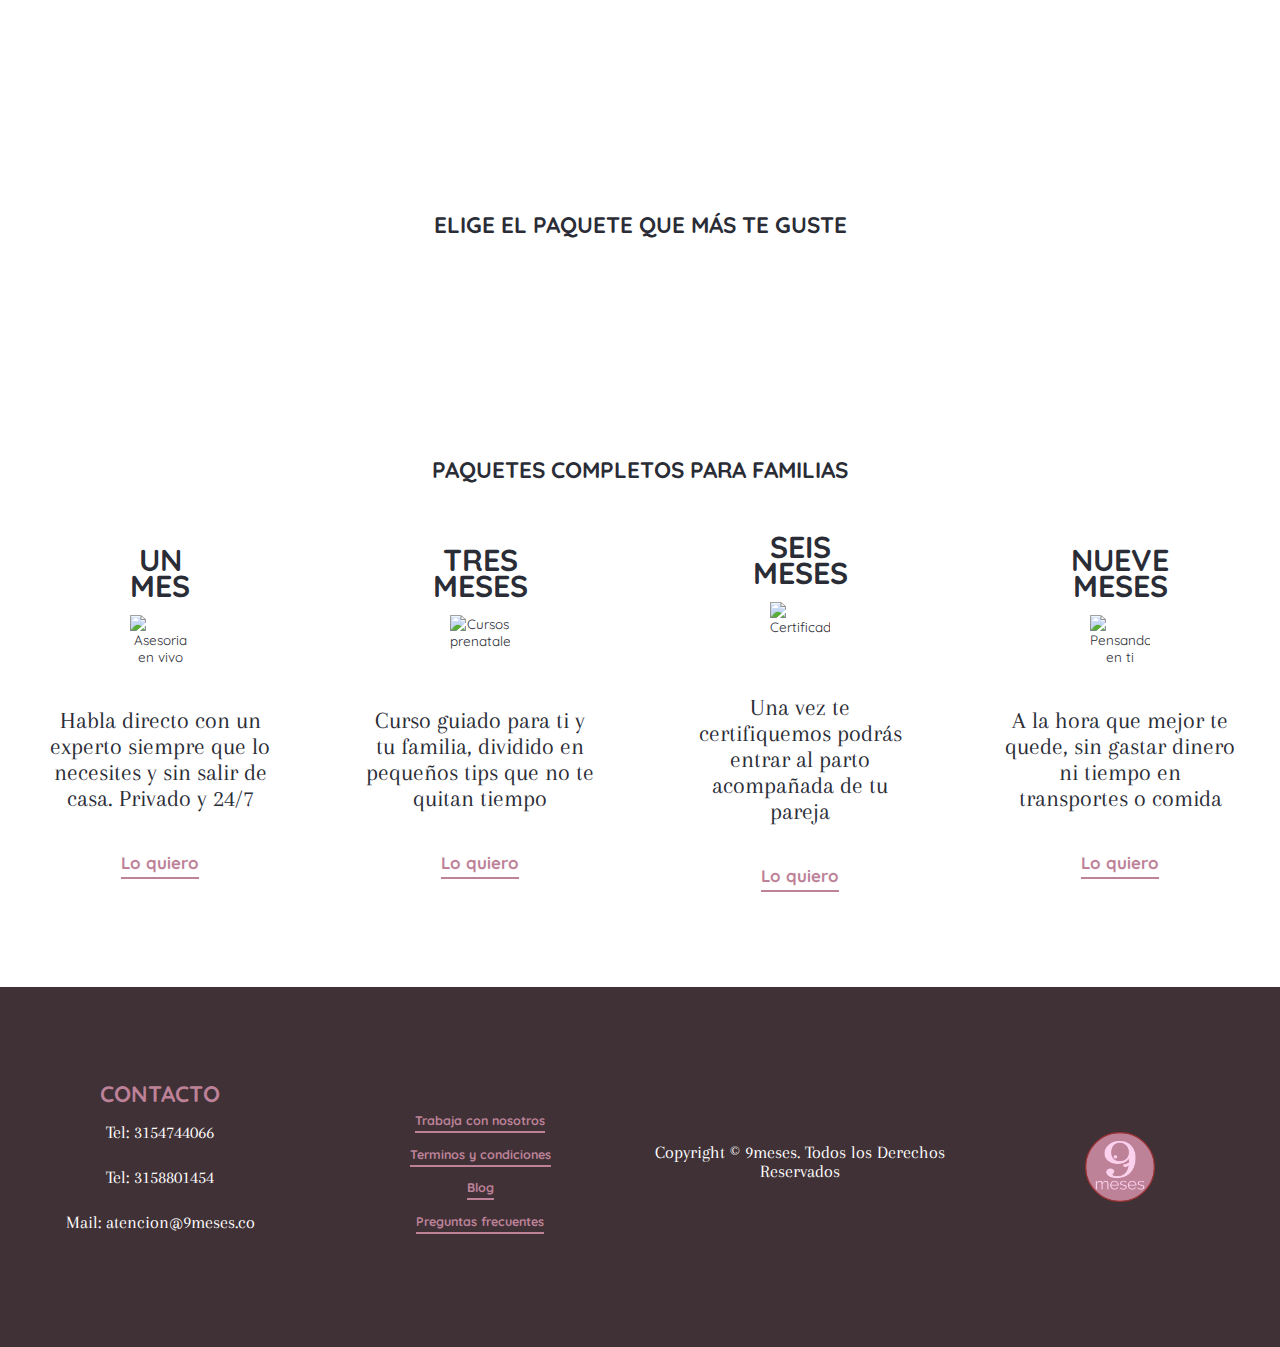
==== aliados/index.html @ f8b291e6 "creo la carpeta aliados" ====
<!DOCTYPE html>
<html lang="es" class="no-js">
	<head>
		<meta charset="UTF-8" />
		<meta http-equiv="X-UA-Compatible" content="IE=edge">
		<meta name="viewport" content="width=device-width, initial-scale=1">
		<title>9 Meses: Aliados</title>
		<meta name="description" content="Acompañamiento y asesoria en el embarazo y la maternidad" />
		<meta name="piano__keywords" content="embarazo, bebe, cuidado, ser mama, ser papa, asesoria, salud, hijos, periodo" />
		<meta name="author" content="9meses" />
		<meta property='og:image'              content='http://9meses.co/img/9meses-portada-facebook.png' />
		<link rel="shortcut icon" href="../favicon.ico">
		<link href="https://fonts.googleapis.com/css?family=Quicksand:700|Arapey" rel="stylesheet">
		<link rel="stylesheet" type="text/css" href="../css/normalize.css" />
		<link rel="stylesheet" type="text/css" href="../css/instruments.css" />
		<link rel="stylesheet" type="text/css" href="../css/style.css" />
		<!-- polyfills -->
		<script src="../js/inc/shim/Base64.js" type="text/javascript"></script>
		<script src="../js/inc/shim/Base64binary.js" type="text/javascript"></script>
		<script src="../js/inc/shim/WebAudioAPI.js" type="text/javascript"></script>
		<!-- midi.js package -->
		<script src="../js/midi/audioDetect.js" type="text/javascript"></script>
		<script src="../js/midi/gm.js" type="text/javascript"></script>
		<script src="../js/midi/loader.js" type="text/javascript"></script>
		<script src="../js/midi/plugin.audiotag.js" type="text/javascript"></script>
		<script src="../js/midi/plugin.webaudio.js" type="text/javascript"></script>
		<script src="../js/midi/plugin.webmidi.js" type="text/javascript"></script>
		<!-- utils -->
		<script src="../js/util/dom_request_xhr.js" type="text/javascript"></script>

		<!--[if IE]>
  		<script src="http://html5shiv.googlecode.com/svn/trunk/html5.js"></script>
		<![endif]-->
		<script>document.documentElement.className = 'js';</script>
		<script async src="//pagead2.googlesyndication.com/pagead/js/adsbygoogle.js"></script>
		<script>
		  (adsbygoogle = window.adsbygoogle || []).push({
		    google_ad_client: "ca-pub-3851506205594502",
		    enable_page_level_ads: true
		  });
		</script>
	</head>
	<!--<body class="loading">-->
	<body>

	<script>
	  window.fbAsyncInit = function() {
	    FB.init({
	      appId      : '145678322659466',
	      cookie     : true,
	      xfbml      : true,
	      version    : 'v2.8'
	    });
	    FB.AppEvents.logPageView();   
	  };

	  (function(d, s, id){
	     var js, fjs = d.getElementsByTagName(s)[0];
	     if (d.getElementById(id)) {return;}
	     js = d.createElement(s); js.id = id;
	     js.src = "//connect.facebook.net/en_US/sdk.js";
	     fjs.parentNode.insertBefore(js, fjs);
	   }(document, 'script', 'facebook-jssdk'));
	</script>
	
		
		<main>
		
			<section class="content content--nopadding--servicios content--boxes flexy flexy--row flexy--stretch">
				<div class="content__inner content__inner--half content__inner--c3--apoyo flexy flexy--center">
					<h2 class="content__title">Elige el paquete que más te guste</h2>	
				</div>			
			</section>
			<section class="content content--nopadding--servicios content--boxes flexy flexy--row flexy--stretch">
				<div class="content__inner content__inner--half content__inner--c3--apoyo flexy flexy--center">
					<h2 class="content__title">Paquetes completos para familias</h2>	
				</div>	
				<div class="content__inner content__inner--half content__inner--c1 flexy flexy--center">
					<h2 class="content__title">Un mes</h2>
					<img class="imagenServicio" src="img/servicios1.png" alt="Asesoria en vivo"/>
					<p class="content__subtitle">Habla directo con un experto siempre que lo necesites y sin salir de casa. Privado y 24/7</p>
					<!--<p class="content__subtitle content__subtitle--light">$50.000 por mes</p>-->
					<a href="https://www.m.me/9mesescolombia"  target="_blank" class="link-more link-more--light">Lo quiero</a>
				</div>
				<div class="content__inner content__inner--half content__inner--c1 flexy flexy--center">
					<h2 class="content__title">Tres meses</h2>
					<img class="imagenServicio" src="img/servicios2.png" alt="Cursos prenatales"/>
					<p class="content__subtitle">Curso guiado para ti y tu familia, dividido en pequeños tips que no te quitan tiempo</p>
					<!--<p class="content__subtitle">$40.000 por mes</p>-->
					<a href="https://www.m.me/9mesescolombia"  target="_blank" class="link-more">Lo quiero</a>
				</div>
				<div class="content__inner content__inner--half content__inner--c1 flexy flexy--center">
					<h2 class="content__title">Seis meses</h2>
					<img class="imagenServicio" src="img/servicios3.png" alt="Certificado"/>
					<p class="content__subtitle">Una vez te certifiquemos podrás entrar al parto acompañada de tu pareja</p>
					<!--<p class="content__subtitle content__subtitle--light">$50.000 por curso</p>-->
					<a href="https://www.m.me/9mesescolombia"  target="_blank" class="link-more link-more--light">Lo quiero</a>
				</div>
				<div class="content__inner content__inner--half content__inner--c1 flexy flexy--center">
					<h2 class="content__title">Nueve meses</h2>
					<img class="imagenServicio" src="img/servicios4.png" alt="Pensando en ti"/>
					<p class="content__subtitle">A la hora que mejor te quede, sin gastar dinero ni tiempo en transportes o comida</p>
					<!--<p class="content__subtitle">$450.000</p>-->
					<a href="https://www.m.me/9mesescolombia"  target="_blank" class="link-more">Lo quiero</a>
				</div>
			</section>



			
			

			
			<section class="content content--nopadding content--boxes flexy flexy--row flexy--stretch">
				<div class="content__inner content__inner--half content__inner--c3 flexy flexy--center">
					<h2 class="content__title" style="color:#BD8298;">Contacto</h2>
					<p class="content__subtitle content__subtitle--light">Tel: 3154744066</p>
					<p class="content__subtitle content__subtitle--light">Tel: 3158801454</p>
					<p class="content__subtitle content__subtitle--light">Mail: atencion@9meses.co</p>
					<!--<a href="#" class="link-more link-more--light">Read our story</a>-->
				</div>
				<div class="content__inner content__inner--half content__inner--c3 flexy flexy--center">
					<!--<h2 class="content__title">Since 1979</h2>-->
					<!--<p class="content__subtitle content__subtitle--light">Learn how Tempo has become the leading music production and review hub in the history of mankind.</p>-->
					<a href="#" class="link-more link-more--light">Trabaja con nosotros</a>
					<a href="/terminosycondiciones" class="link-more link-more--light">Terminos y condiciones</a>
					<a href="#" class="link-more link-more--light">Blog</a>
					<a href="#" class="link-more link-more--light">Preguntas frecuentes</a>
				</div>
				<div class="content__inner content__inner--half content__inner--c3 flexy flexy--center">
					<!--<h2 class="content__title">Since 1979</h2>-->
					<p class="content__subtitle content__subtitle--light">Copyright © 9meses. Todos los Derechos Reservados</p>
					<!--<a href="#" class="link-more link-more--light">Read our story</a>-->
				</div>
				<div class="content__inner content__inner--half content__inner--c3 flexy flexy--center">
					<div class="interaction"></div>
					<!--<h2 class="content__title">Since 1979</h2>
					<p class="content__subtitle content__subtitle--light">Learn how Tempo has become the leading music production and review hub in the history of mankind.</p>
					<a href="#" class="link-more link-more--light">Read our story</a>-->
				</div>
				<!--<div class="content__inner content__inner--half content__inner--c2 flexy flexy--center">
					<h2 class="content__title">The Hub</h2>
					<p class="content__subtitle">Explore how Tempo has helped thousands of artist find their perfect equipment &amp; get connected.</p>
					<a href="#" class="link-more">Join the hub</a>
				</div>-->
			</section>
			<!--<section class="content flexy content--bg content--bg-violin content--cursor-light">
				<div class="content__inner content__inner--fheight flexy flexy--center">
					<h2 class="content__title content__title--light">Strings</h2>
					<p class="content__subtitle content__subtitle--light">Mahogany and maple, Guarneri del Gesu and Stradivari: Welcome to the world of high-quality strings.</p>
					<a href="#" class="link-more">Explore</a>
				</div>
				<div class="interaction interaction--corner interaction--light"></div>
			</section>
			<section class="content content--instrument content--tiny flexy flexy--center">
				<div class="content__inner flexy flexy--center">
					<h2 class="content__title">And More</h2>
					<p class="content__subtitle">From tubas to saxophones and other excellent musical friends, we have them all.</p>
				</div>
				<div class="flexy flexy--row flexy--center flexy--stretch flexy--padding">
					<div class="tiny-instrument tiny-instrument--flute"><img class="tiny-instrument__image" src="img/instruments/panflute.svg" alt="Pan Flute"/></div>
					<div class="tiny-instrument tiny-instrument--tuba"><img class="tiny-instrument__image" src="img/instruments/tuba.svg" alt="Tuba"/></div>
					<div class="tiny-instrument tiny-instrument--sax"><img class="tiny-instrument__image" src="img/instruments/saxophone.svg" alt="Saxophone"/></div>
				</div>
			</section>
			
			<section class="content content--related">
				<div class="chime chime--tiny instrument">
					<svg class="chime__inner" width="80px" height="80px" xmlns:note="http://tympanus.net/codrops" viewBox="0 0 100 100">
						<g class="chime__pipe-wrap">
							<path class="chime__string" d="M24.8,9.2v8.4"/>
							<path note:id="62" class="chime__pipe" d="M22.5,95V17.7H27V95H22.5z"/>
						</g>
						<g class="chime__pipe-wrap">
							<path class="chime__string" d="M37.2,9.2v8.4"/>
							<path note:id="65" class="chime__pipe" d="M34.9,82.1V17.7h4.5v64.4H34.9z"/>
						</g>
						<g class="chime__pipe-wrap">
							<path class="chime__string" d="M49.5,9.2v8.4"/>
							<path note:id="67" class="chime__pipe" d="M47.3,69.9V17.7h4.5v52.2H47.3z"/>
						</g>
						<g class="chime__pipe-wrap">
							<path class="chime__string" d="M61.9,9.2v8.4"/>
							<path note:id="69" class="chime__pipe" d="M59.7,59.9V17.7h4.5v42.3H59.7z"/>
						</g>
						<g class="chime__pipe-wrap">
							<path class="chime__string" d="M74.3,9.2v8.4"/>
							<path note:id="74" class="chime__pipe" d="M72,49.1V17.7h4.5v31.4H72z"/>
						</g>
						<path class="chime__holder" d="M82.9,9.5H17.1V5h65.7V9.5z"/>
					</svg>
				</div>
				<h3>If you enjoyed this demo you might also like:</h3>
				<a class="media-item" href="http://tympanus.net/Development/AboveBeneath/">
					<img class="media-item__img" src="img/related/AboveBeneath.jpg">
					<h3 class="media-item__title">Above &amp; Beneath</h3>
				</a>
				<a class="media-item" href="http://tympanus.net/Development/RecordPlayer/">
					<img class="media-item__img" src="img/related/RecordPlayer.jpg">
					<h3 class="media-item__title">Interactive Record Player</h3>
				</a>
				<a class="media-item" href="http://tympanus.net/Tutorials/SVGDrums/">
					<img class="media-item__img" src="img/related/Drums.jpg">
					<h3 class="media-item__title">SVG Drums</h3>
				</a>
			</section>-->
		</main>
		<!-- keyboard events : used for the piano - assign keyboard keys to piano keys -->
		<script src="../js/mousetrap.min.js"></script>
		<!-- the canvas wave animation -->
		
		<!-- js media queries : display the different sizes of pianos for different screen sizes -->
		<!--<script src="js/enquire.min.js"></script>-->
		<!-- for some animations -->
		<script src="../js/anime.min.js"></script>
		<!-- helper functions -->
		<script src="../js/helper.js"></script>
		<!-- the piano -->
		<!--<script src="js/piano.js"></script>-->
		<!-- the guitar -->
		<!--<script src="js/guitar.js"></script>-->
		<!-- the kalimba -->
		<!--<script src="js/kalimba.js"></script>-->
		<!-- the chimes -->
		<!--<script src="js/chimes.js"></script>-->
		<!-- the timpani -->
		<!--<script src="js/timpani.js"></script>-->
		<!-- the harp -->
		<!--<script src="js/harp.js"></script>-->
		<!-- the xylophone -->
		<!--<script src="js/xylophone.js"></script>-->
		<!-- the sax, tuba and pan flute -->
		<!--<script src="js/tinyinstrument.js"></script>-->
		<!-- the microphone effect -->
		<!--<script src="js/mic.js"></script>-->
		<!-- the violin effect -->
		<!--<script src="js/violin.js"></script>-->
		<!-- main script -->
		<script src="../js/main.js"></script>
	</body>
</html>
---- css/instruments.css ----
/* Instruments */
.instrument {
	position: absolute;
	top: 0;
	left: 0;
	overflow: hidden;
	width: 100%;
	height: 100%;
	opacity: 1;
	transition: opacity 1s;
}

.instrument--hidden {
	opacity: 0;
}

.instrument > svg {
	position: absolute;
	top: 0;
	left: 0;
	width: 100%;
	height: 100%;
	-webkit-touch-callout: none;
	-webkit-user-select: none;
	-moz-user-select: none;
	-ms-user-select: none;
	user-select: none;   
}

/* Piano */
.piano::after {
	content: '';
	position: absolute;
	top: 0;
	left: 0;
	width: 100%;
	height: 100%;
	pointer-events: none;
	background: linear-gradient(180deg, #fff, rgba(255,255,255,0));
}

.piano__key--natural {
	fill: #fff;
	stroke: #e4e4ec;
	stroke-width: 0.5px;
}

.piano__key--natural.piano__key--active {
	fill: #f0f0f5;
}

.piano__key--flat {
	fill: #e4e4ec;
}

.piano__key--flat.piano__key--active {
	fill: #fbce41;
}

/* Guitar */
.guitar__body {
	fill: #cac3b0;
	stroke: #b7b09e;
	stroke-width: 1px;
}

.guitar__neck,
.guitar__stringcut {
	fill: #b7b09f;
}

.guitar__middle {
	fill: #afa99a;
}

.guitar__string {
	pointer-events: none;
	stroke: #e6e3d9;
	stroke-width: 1.5px;
}

.guitar__string-hover {
	pointer-events: visible;
	fill: none;
}

/* Kalimba */
.kalimba__inner {
	fill: #ffe3a2;
	stroke: #ffc938;
	stroke-width: 1px;
}

/* Big chime */
.chime__inner {
	top: 10%;
	left: 10%;
	width: 80%;
	height: 80%;
}

.chime--large .chime__pipe {
	fill: #b3bfca;
}

.chime--large .chime__string {
	stroke: #91a0ad;
	stroke-width: 2px;
}

/* same tranform origin for tiny and large chime */
.chime__pipe,
.chime__string {
	transform-origin: 50% -20%;
}

.chime--large .chime__pipe {
	pointer-events: visible;
}

/* Timpani drums */
.timpani__drum {
	pointer-events: visible;
	fill: #c1c8e8;
    stroke: #3d51b7;
	stroke-width: 2px;
}

.timpani__drum--active {
	fill: #b2b8d6;
}

/* Harp */
.harp__inner {
	min-width: 30em;
}

.harp__body {
	fill: #cc8969;
}

.harp__string-hover {
	pointer-events: visible;
	fill: none;
}

.harp__string {
	stroke-width: 2px;
	stroke: #fff;
}

.harp__string--c {
	stroke: #e08f8f;
}

.harp__string--f {
	stroke: #959dc3;
}

/* Xylophone */
.xylophone__inner {
	min-width: 49em;
}

.xylophone__key {
	fill: #efe1ba;
	stroke: #d4cbb2;
	stroke-width: 1px;
}

.xylophone__key.xylophone__key--active {
	fill: #decc9a;
}

.xylophone__base {
	fill: #c8cc91;
}

/* Tiny instrument images */
.tiny-instrument {
	padding: 2em;
	flex: none;
	min-width: 290px;
	text-align: center;
	display: flex;
	justify-content: center;
}

.tiny-instrument__image {
	max-width: 100%;
	flex: none;
	cursor: pointer;
}

/* Tiny chime */
.chime--tiny {
	width: 6em;
	height: 7em;
	display: block;
	position: relative;
	margin: 0 auto 5em;
}

.chime__holder,
.chime--tiny .chime__pipe {
	fill: #4d61c5;
	stroke: none;
}

.chime--tiny .chime__string {
	fill: none;
	stroke: #4d61c5;
	stroke-width: 1px;
}
---- css/style.css ----
*,
*::after,
*::before {
	-webkit-box-sizing: border-box;
	box-sizing: border-box;
}

body {
	font-family: 'Quicksand', sans-serif;
	color: #2a2c36;
	background: #fff;
	-webkit-font-smoothing: antialiased;
	-moz-osx-font-smoothing: grayscale;
}

a {
	font-weight: bold;
	text-decoration: none;
	color: #3F3035;
	outline: none;
	transition: color 0.2s;
}

a:hover,
a:focus {
	color: #993333;
	outline: none;
}

.boton-iniciar-chat{
    box-shadow: none;
    border-color: #BD8298;
    background-color: transparent;
    border-radius: 14px;
    padding-bottom: 4px;
    padding-top: 4px;
    padding-left: 30px;
    padding-right: 30px;
    color: #BD8298;
    border-style: double;
}

.boton-iniciar-chat:hover,
.boton-iniciar-chat:focus {
    box-shadow: none;
    border-color: #BD8298;
    background-color: #BD8298;
    border-radius: 14px;
    padding-bottom: 4px;
    padding-top: 4px;
    padding-left: 30px;
    padding-right: 30px;
    color: #fff;
    border-style: double;
}

.hidden {
	position: absolute;
	overflow: hidden;
	width: 0;
	height: 0;
	pointer-events: none;
}

/* Flexbox helper classes */
.flexy {
	display: flex;
	flex-direction: column;
	align-items: center;
}

.flexy--stretch {
	align-items: stretch;
}

.flexy--center {
	justify-content: center;
}

.flexy--row {
	flex-direction: row;
	flex-wrap: wrap;
}

.flexy--padding {
	padding: 0 0 2em;
}

.tiny {
	font-size: 50%;
}

/* Icons */
.icon {
	display: block;
	width: 1.5em;
	height: 1.5em;
	margin: 0 auto;
	fill: currentColor;
}

.icon--caret {
	font-size: 2em;
	position: absolute;
	z-index: 100;
	bottom: 1em;
	left: 50%;
	transform: translateX(-50%);
}

/* Zero-element page loader */
.js .loading::before,
.js .loading::after {
	position: fixed;
	z-index: 1000;
	top: 0;
	left: 0;
	display: flex;
	flex-direction: column;
	justify-content: center;
	align-items: center;
	width: 100%;
	height: 100%;
}

.js .loading::before {
	content: '';
	background: #403136;
}

.js .loading::after {
	content: 'Cargando... \ATranquila, estamos aquí';
	line-height: 2;
	padding: 5em 0 0 0;
	text-align: center;
	white-space: pre;
	font-weight: lighter;
	color: #FCD1ED;
	background: url(../img/9meses-logo.png) no-repeat 50% calc(50% - 3em);
	background-size: 6em;
	animation: loaderAnim 1s alternate infinite;
}

@keyframes loaderAnim {
	to {
		opacity: 0.2;
	}
}

/* Intro header */
.intro {
	position: absolute;
	z-index: 10;
	top: 0;
	left: 0;
	display: flex;
	flex-direction: column;
	justify-content: center;
	align-items: center;
	width: 100%;
	height: 100vh;
	padding: 0 0 18vh 0;
	text-align: center;
	pointer-events: auto;
}

.intro__header {
	position: absolute;
	top: 2em;
	right: 2em;
	left: 2em;
}

/* Top Navigation Style */
.codrops-links {
	position: relative;
	display: inline-flex;
	justify-content: center;
	text-align: center;
	white-space: nowrap;
	pointer-events: auto;
	background: #fbce41;
}

.codrops-links::after {
	content: '';
	position: absolute;
	top: 20%;
	left: 50%;
	width: 1px;
	height: 60%;
	opacity: 0.7;
	background: #5b5b63;
	transform: rotate(22.5deg);
}

.codrops-icon {
	display: inline-block;
	flex: none;
	margin: 0.25em;
	padding: 0.5em;
	color: #2a2c36;
}

.codrops-icon:hover,
.codrops-icon:focus {
	color: #fff;
}

/* GitHub link */
.link-github {
	z-index: 1000;
	display: inline-block;
	margin: 0 0 0 auto;
	padding: 0.75em;
	pointer-events: auto;
	color: #2a2c36;
	background: #fbce41;
}

.link-github:hover,
.link-github:focus {
	color: #fff;
}

/* Intro title and tagline */
.intro__title {
	font-size: 3.25em;
	font-weight: normal;
	font-weight: 900;
	line-height: 0.8;
	margin: 50px;
	width: 60%;
	text-transform: uppercase;
}

.intro__tagline {
	font-family: 'Arapey', serif;
	font-size: 1.2em;
	font-weight: normal;
	max-width: 430px;
	margin: 1vh 0 1.25em 0;
	padding: 0 1em;
	color: #38383c;
}

.interaction {
	position: relative;
	width: 70px;
	height: 70px;
	margin: 0 auto;
	pointer-events: none;
	background: url(../img/9meses-logo.png) no-repeat center center;
	background-size: cover;
}

.interaction--light {
	background-image: url(../img/9meses-logo.png);
}

.interaction--corner {
	position: absolute;
	right: 0.5em;
	bottom: 1em;
}

/* Content */
.imagenServicio{
	height: 80px;
	width: 60px;
}
.imagenPersona{
	height: 80px;
	width: 80px;
	border-radius: 40px;
}

.content {
	position: relative;
	min-height: 95vh;
	padding: 0vh 0 0;
	background-color: #fff;
	-webkit-touch-callout: none;
	-webkit-user-select: none;
	-moz-user-select: none;
	-ms-user-select: none;
	user-select: none;
}

.content--highlight {
	padding: 0;
	background-color: #BD8298;

}

.content--nopadding {
	padding: 0;

}
.content--nopadding--apoyos {
	padding: 0;
	margin-top: 50px;
	margin-bottom: 50px;
}
.content--nopadding--servicios {
	padding: 0;
	margin-top: 50px;
	margin-bottom: 50px;
}

.content--boxes--apoyo {
	min-height: 20vh;
	color: #3F3035;
}

.content--boxes {
	min-height: 40vh;
}

.content__inner {
	position: relative;
	z-index: 10;
	max-width: 700px;
	margin: 0 auto;
	text-align: center;
	pointer-events: none;
}

.content__inner--fheight {
	height: 60vh;
	margin-top: 100px;
}

.content__inner--half {
	flex: none;
	width: 25%;
	max-width: none;
	height: auto;
	padding: 5vh;
	font-size: 1.5vh;
}

.content__inner--half .content__title {
	font-size: 2.25em;
	margin-bottom: 0.5em;
	text-transform: uppercase;
}

.content__inner--half .content__subtitle {
	font-size: 1.75em;
}

.content__inner--half .link-more {
	color: rgba(189,130,152,1);
}

.content__inner--c1 {
	background: #fff;
}

.content__inner--c2 {
	background: #fff;
}

.content__inner--c3--apoyo {
	background: #fff;
    width: 100%;
    padding: 0vh;
    font-size: 10px;
}
.content__inner--c3--apoyo--apoyos {
	background: #fff;
    width: 16.5%;
    padding: 2vh;
    font-size: 8px;
}


.content__inner--c3 {
	background: #403136;
    width: 25%;
    padding: 0vh;
    font-size: 10px;
}

.content__title {
	font-size: 5em;
	font-weight: 900;
	line-height: 0.85;
	position: relative;
	z-index: 10;
	margin: 0;
	padding: 0 5vmax 0 5vmax;
	text-transform: uppercase;
	pointer-events: none;
}

.content__title--color {
	color: #f4ba45;
}

.content__title--light {
	color: #993333;
}

.content__title--center {
	text-align: center;
}

.content__title .icon {
	font-size: 0.45em;
	display: inline-block;
	margin: 0 0.25em;
	color: #5b5d69;
}

.content__subtitle {
	font-family: 'Arapey', serif;
	font-size: 1.5em;
	font-weight: normal;
	margin: 0.5em 0 1em;
}

.content__subtitle--light {
	color: #fff;
}

.content--kalimba::after {
	content: '';
	position: absolute;
	top: 0;
	left: 0;
	width: 100%;
	height: 50%;
	pointer-events: none;
	background: linear-gradient(to bottom, #fff 20%, rgba(255,255,255,0));
}

.content--bg {
	background-position: 50% 50%;
	background-size: cover;
}

.content--cursor-dark {
	cursor: url(../img/cursors/cursor_dark.png) 16 16, url(../img/cursors/cursor_dark.cur), pointer;
}

.content--cursor-light {
	cursor: url(../img/cursors/cursor_light.png) 16 16, url(../img/cursors/cursor_light.cur), pointer;
}

.content--bg-mic {
	background-image:linear-gradient( rgba(0, 0, 0, 0),rgba(0, 0, 0, 0)), url(../img/embarazo-9meses.png);
}

.content--bg-violin {
	background-image: url(../img/violin.jpg);
}

.content--guitar {
	background: #dad4c3;
}

.content--guitar .content__title,
.content--guitar .link-more {
	color: #d06315;
}

.content--chime {
	background: #c3cfda;
}

.content--chime .content__title,
.content--chime .link-more,
.content--harp .link-more,
.content--xylophone .link-more,
.content--kalimba .link-more,
.content--xylophone .link-more,
.content--tiny .link-more {
	color: #4d61c5;
}

.content--harp {
	background: #fdecc3;
}

.content--timpani {
	background: #4d61c5;
}

.content--timpani .link-more {
	color: #2a2c36;
}

.content--xylophone {
	background: #d6da97;
}

.content--xylophone .content__title {
	color: #4d61c5;
}

.content--xylophone .content__subtitle {
	color: #d06315;
}

.content--tiny {
	background: #fbe8ab;
}

.content--tiny .content__title {
	color: #d06315;
}

.content--tiny .link-more {
	margin-bottom: 4em;
}

.content__highlight {
	font-family: 'Arapey', serif;
	font-size: 2em;
	font-weight: normal;
	position: relative;
	max-width: 75%;
	margin: 0;
	padding: 4vw;
	cursor: default;
	color: #FCD1ED;
}

.link-more {
	font-size: 1.25em;
	position: relative;
	padding: 1em 0 0.25em;
	cursor: pointer;
	pointer-events: auto;
	border-bottom: 2px solid;
	transition: border-color 0.2s;
}

.link-more:hover,
.link-more:focus {
	border-color: transparent;
}

.link-more--corner {
	position: absolute;
	right: 4vmax;
	bottom: 3vmax;
}

/* Related demos */
.content--related {
	text-align: center;
	font-weight: bold;
}

.content--related a {
	color: #4d61c5;
}

.media-item {
	display: inline-block;
	padding: 1em;
	vertical-align: top;
	-webkit-transition: color 0.3s;
	transition: color 0.3s;
}

.media-item__img {
	max-width: 100%;
	opacity: 0.6;
	-webkit-transition: opacity 0.3s;
	transition: opacity 0.3s;
}

.media-item:hover .media-item__img,
.media-item:focus .media-item__img {
	opacity: 1;
}

.media-item__title {
	font-size: 1em;
	margin: 0;
	padding: 0.5em;
}

#wavebg canvas {
	position: absolute;
	top: 0;
	left: 0;
	width: 100%;
	height: 100%;
}
.video-container {
	position:relative;
	padding-bottom:56.25%;
	padding-top:30px;
	height:0;
	overflow:hidden;
}

.video-container iframe, .video-container object, .video-container embed {
	position:absolute;
	top:0;
	left:0;
	width:100%;
	height:100%;
}

@media screen and (max-width: 50em) {
	.intro {
		padding: 10em 0 0;
	}
	.intro__title {
		font-size: 1.5em;
	}
	.intro__tagline,
	.content__subtitle {
		font-size: 1.25em;
	}
	.content__highlight {
		font-size: 1.5em;
		max-width: 100%;
		padding: 2em 3vw;
	}
	.content__inner--fheight {
		height: auto;
	}
	.content--highlight {
		min-height: 0;
		padding: 2em;
	}
	.content__title {
		font-size: 2em;
	}
	.content__inner {
		padding: 12vw 8vw;
	}
	.content__inner--half {
		font-size: 55%;
		width: 100%;
		padding: 3em 1em;
	}
		.interaction {
		display: flex;
		width: 50px;
		height: 50px;
	}
	.interaction--corner {
		position: relative;
		right: auto;
		bottom: auto;
		margin: 3em auto 0;
	}
	.content--related {
		padding: 3em 2em;
	}
	.content__inner:not(.content__inner--half) .link-more {
		font-size: 0.85em;
	}

	.content__inner--c3 {
		background: #403136;
	    width: 100%;
	    padding: 3vh;
	    font-size: 6px;
	}
	.content__inner--c3--apoyo {
	background: #fff;
    width: 100%;
    padding: 0vh;
    font-size: 10px;
	}
	.content__inner--c3--apoyo--apoyos {
		background: #fff;
	    width: 33.3%;
	    padding: 2vh;
	    font-size: 8px;
	}
	.content--nopadding--apoyos {
	padding: 0;
	margin-top: 100px;
	margin-bottom: 50px;
	}

	.video-container {
	position:relative;
	padding-bottom:56.25%;
	padding-top:30px;
	height:0;
	overflow:hidden;
	}

	.video-container iframe, .video-container object, .video-container embed {
		position:absolute;
		top:0;
		left:0;
		width:100%;
		height:100%;
	}




}

@media screen and (max-width: 40em) {
	.interaction {
		display: flex;
		width: 50px;
		height: 50px;
	}
	.content--chime .content__inner,
	.content--kalimba .content__inner {
		margin: auto;
	}
	.kalimba__inner {
		margin-left: -10em;
    	min-width: 40em;
    }
    #wavebg canvas {
    	opacity: 0.65;
    }
}
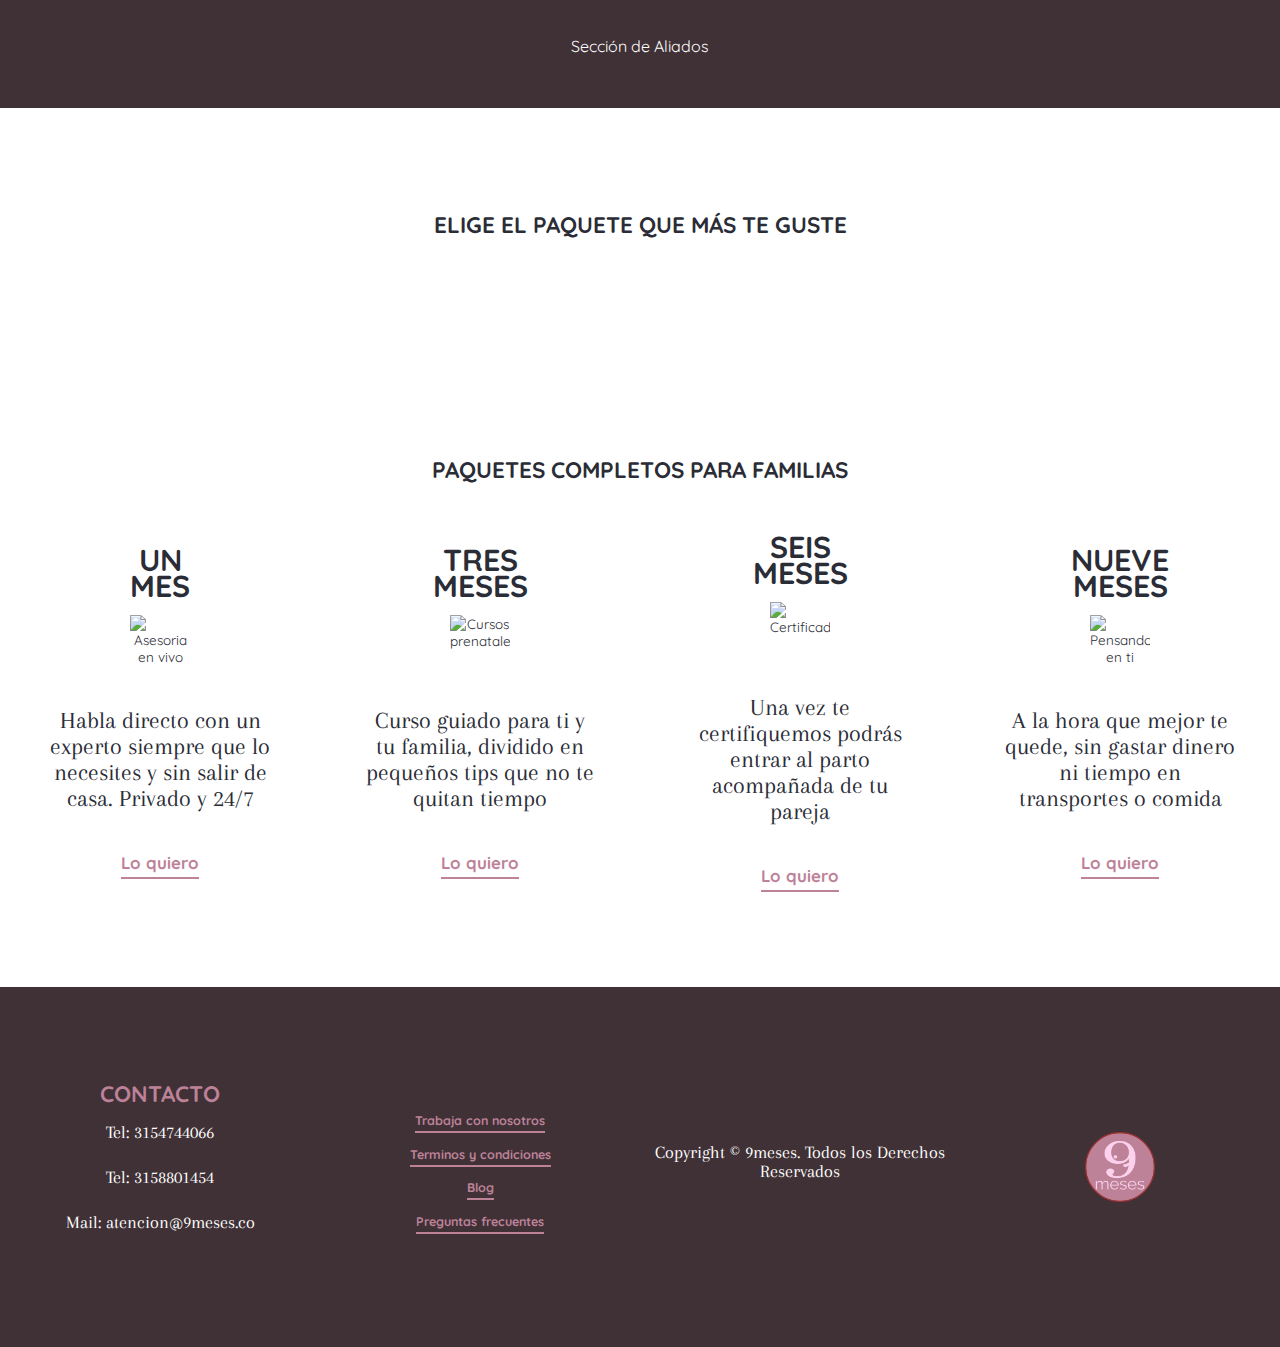
==== commit 826b17cd: "agregue header" ====
--- a/aliados/index.html
+++ b/aliados/index.html
@@ -41,6 +41,9 @@
 		</script>
 	</head>
 	<!--<body class="loading">-->
+	<header class="encabezado-aliados">
+		Sección de Aliados
+	</header>
 	<body>
 
 	<script>
--- a/css/style.css
+++ b/css/style.css
@@ -25,6 +25,19 @@
 a:focus {
 	color: #993333;
 	outline: none;
+}
+
+.encabezado-aliados {
+	position: absolute;
+    top: 0em;
+    right: 0em;
+    left: 0em;
+    background-color: #403136;
+    height: 12vh;
+    color: #fff;
+    text-align: center;
+    padding-top: 4vh;
+    z-index: 11;
 }
 
 .boton-iniciar-chat{
